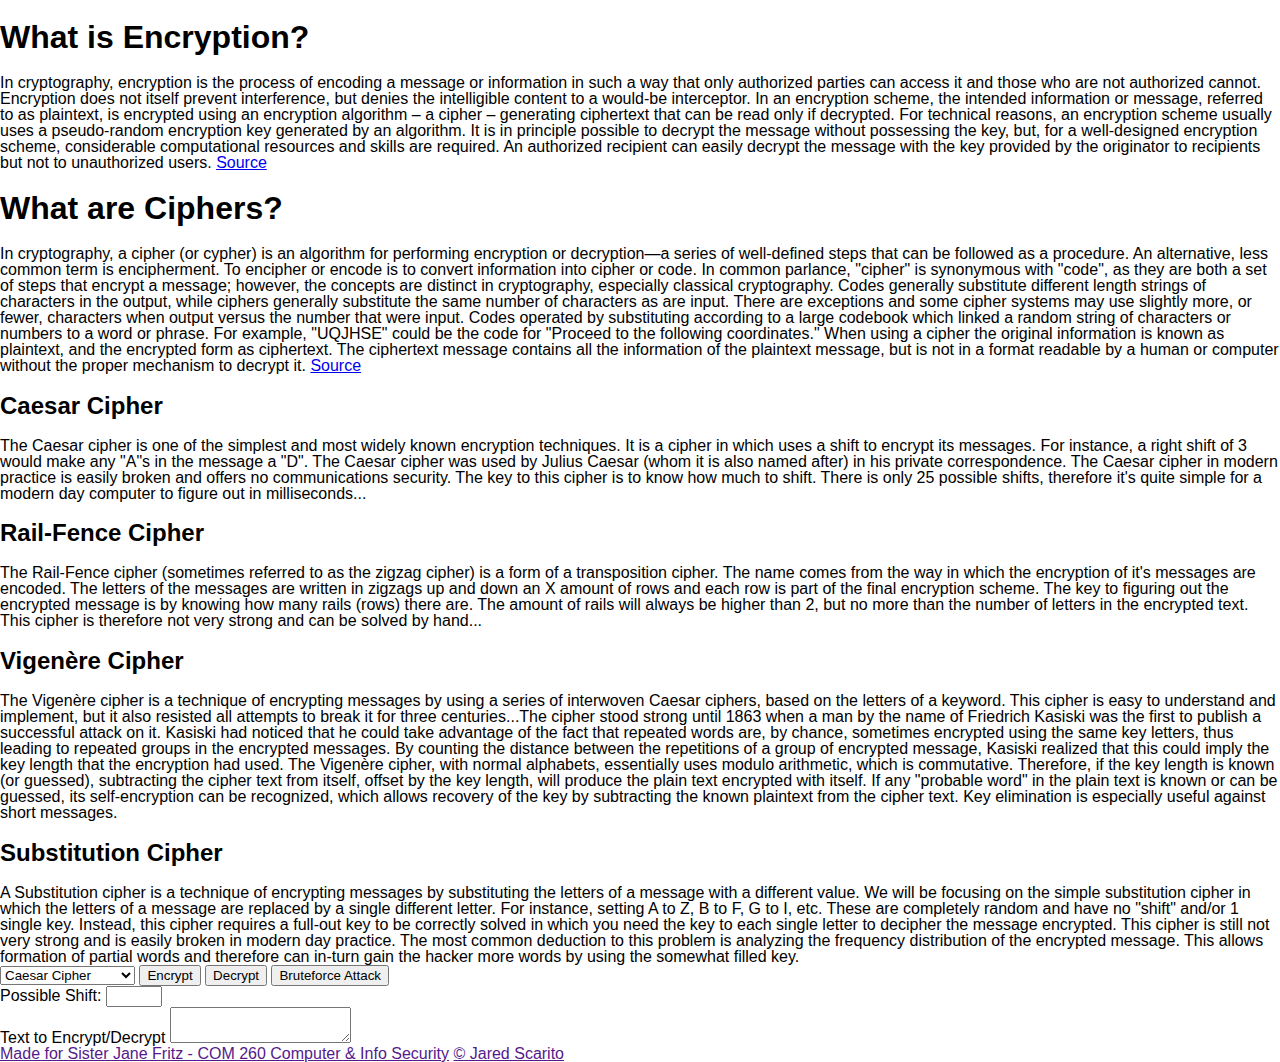
==== index.html @ e001cacf "- decryptCaesar() function done - Started on Vigenere Encrypt function and Decrypt function" ====
<!DOCTYPE html>
<html lang="en">
<head>
    <meta charset="UTF-8">
    <meta name="viewport" content="width=device-width, initial-scale=1.0">
    <title>Simple Cipbers - by Jared Scarito</title>
    <link rel="stylesheet" href="css/webReset.css" type="text/css" />
    <link rel="stylesheet" href="https://use.fontawesome.com/releases/v5.7.2/css/all.css"
          integrity="sha384-fnmOCqbTlWIlj8LyTjo7mOUStjsKC4pOpQbqyi7RrhN7udi9RwhKkMHpvLbHG9Sr" crossorigin="anonymous" />
    <link href="css/style.css" rel="stylesheet" type="text/css" />
</head>
<body onload="load();">
<!-- Summary -->
<div class="summary-block">
    <h1>What is Encryption?</h1>
    <p>In cryptography, encryption is the process of encoding a message or information in such a way that only authorized
        parties can access it and those who are not authorized cannot.
        Encryption does not itself prevent interference, but denies the intelligible content to a would-be interceptor.
        In an encryption scheme, the intended information or message, referred to as plaintext, is encrypted using an
        encryption algorithm – a cipher – generating ciphertext that can be read only if decrypted. For technical reasons,
        an encryption scheme usually uses a pseudo-random encryption key generated by an algorithm. It is in principle possible
        to decrypt the message without possessing the key, but, for a well-designed encryption scheme, considerable computational
        resources and skills are required. An authorized recipient can easily decrypt the message with the key provided by the
        originator to recipients but not to unauthorized users.
    <a href="https://en.wikipedia.org/wiki/Encryption" class="wiki-ref" target="_blank">Source</a>
    </p>
    <h1>What are Ciphers?</h1>
    <p>In cryptography, a cipher (or cypher) is an algorithm for performing encryption or decryption—a series of well-defined
        steps that can be followed as a procedure. An alternative, less common term is encipherment. To encipher or encode is
        to convert information into cipher or code. In common parlance, "cipher" is synonymous with "code", as they are both a
        set of steps that encrypt a message; however, the concepts are distinct in cryptography, especially classical cryptography.

        Codes generally substitute different length strings of characters in the output, while ciphers generally substitute the
        same number of characters as are input. There are exceptions and some cipher systems may use slightly more, or fewer,
        characters when output versus the number that were input.

        Codes operated by substituting according to a large codebook which linked a random string of characters or numbers
        to a word or phrase. For example, "UQJHSE" could be the code for "Proceed to the following coordinates." When using
        a cipher the original information is known as plaintext, and the encrypted form as ciphertext. The ciphertext message
        contains all the information of the plaintext message, but is not in a format readable by a human or computer without the proper mechanism to decrypt it.
    <a href="https://en.wikipedia.org/wiki/Cipher" class="wiki-ref" target="_blank">Source</a>
    </p>
    <!-- Ciphers included -->
    <div class="ciphers-desc">
        <!-- Caesar Cipher -->
        <div class="cipher-desc">
            <h2 onclick="toggleSummary('#caesar', this.firstElementChild);">Caesar Cipher <i class="fas fa-sort-up"></i></h2>
            <p id="caesar">
                The Caesar cipher is one of the simplest and most widely known encryption techniques. It is a cipher in
                which uses a shift to encrypt its messages. For instance, a right shift of 3 would make any "A"s in the message
                a "D". The Caesar cipher was used by Julius Caesar (whom it is also named after) in his private correspondence.
                The Caesar cipher in modern practice is easily broken and offers no communications security. The key to this
                cipher is to know how much to shift. There is only 25 possible shifts, therefore it's quite simple for a
                modern day computer to figure out in milliseconds...
            </p>
        </div>
        <!-- Rail-Fence Cipher -->
        <div class="cipher-desc">
            <h2 onclick="toggleSummary('#rail-fence', this.firstElementChild);">Rail-Fence Cipher <i class="fas fa-sort-up"></i></h2>
            <p id="rail-fence">
                The Rail-Fence cipher (sometimes referred to as the zigzag cipher) is a form of a transposition cipher. The name
                comes from the way in which the encryption of it's messages are encoded. The letters of the messages are written
                in zigzags up and down an X amount of rows and each row is part of the final encryption scheme. The key to figuring out
                the encrypted message is by knowing how many rails (rows) there are. The amount of rails will always be higher than 2, but
                no more than the number of letters in the encrypted text. This cipher is therefore not very strong and can be solved
                by hand...
            </p>
        </div>
        <!-- Vigenere Cipher -->
        <div class="cipher-desc">
            <h2 onclick="toggleSummary('#vigenere', this.firstElementChild);">Vigenère Cipher <i class="fas fa-sort-up"></i></h2>
            <p id="vigenere">
                The Vigenère cipher is a technique of encrypting messages by using a series of interwoven Caesar ciphers, based
                on the letters of a keyword. This cipher is easy to understand and implement, but it also resisted all attempts
                to break it for three centuries...The cipher stood strong until 1863 when a man by the name of Friedrich Kasiski
                was the first to publish a successful attack on it. Kasiski had noticed that he could take advantage of the fact
                that repeated words are, by chance, sometimes encrypted using the same key letters, thus leading to repeated
                groups in the encrypted messages. By counting the distance between the repetitions of a group of encrypted message,
                Kasiski realized that this could imply the key length that the encryption had used. The Vigenère cipher, with normal alphabets,
                essentially uses modulo arithmetic, which is commutative. Therefore, if the key length is known (or guessed), subtracting the
                cipher text from itself, offset by the key length, will produce the plain text encrypted with itself. If any "probable word"
                in the plain text is known or can be guessed, its self-encryption can be recognized, which allows recovery of the key
                by subtracting the known plaintext from the cipher text. Key elimination is especially useful against short messages.
            </p>
        </div>
        <!-- Substitution Cipher -->
        <div class="cipher-desc">
            <h2 onclick="toggleSummary('#substitution', this.firstElementChild);">Substitution Cipher <i class="fas fa-sort-up"></i></h2>
            <p id="substitution">
                A Substitution cipher is a technique of encrypting messages by substituting the letters of a message with a different value.
                We will be focusing on the simple substitution cipher in which the letters of a message are replaced by a single different letter.
                For instance, setting A to Z, B to F, G to I, etc. These are completely random and have no "shift" and/or 1 single key. Instead,
                this cipher requires a full-out key to be correctly solved in which you need the key to each single letter to decipher
                the message encrypted. This cipher is still not very strong and is easily broken in modern day practice. The most
                common deduction to this problem is analyzing the frequency distribution of the encrypted message. This allows formation
                of partial words and therefore can in-turn gain the hacker more words by using the somewhat filled key.
            </p>
        </div>
    </div>
</div>
<!-- Encryption/Decryption -->
<div class="block">
    <div class="settings">
        <select id="select-cipher" onchange="load();">
            <option>Caesar Cipher</option>
            <option>Rail-Fence Cipher</option>
            <option>Vigenère Cipher</option>
            <option>Substitution Cipher</option>
        </select>
        <button id="encrypt-btn" onclick="encryptCaesar();">Encrypt</button>
        <button id="decrypt-btn" onclick="decryptCaesar();">Decrypt</button>
        <button class="button-lg" id="brute-btn" onclick="bruteForce();">Bruteforce Attack</button>
        <!-- Caesar Key -->
        <div class="input-block" id="caesar-key">
            <span>Possible Shift:</span>
            <input type="number" id="num-shifts" min="0" max="26" />
        </div>
        <!-- Rail-fence Key -->
        <div class="input-block" id="rail-key">
            <span>Number of rails:</span>
            <input type="number" id="num-rails" />
        </div>
        <!-- Vigenère Key -->
        <!-- https://www.geeksforgeeks.org/vigenere-cipher/ -->
        <div class="input-block" id="vigenere-key">
            <span>Keyword:</span>
            <input type="text" id="keyword" />
        </div>
        <!-- Substitution Key -->
        <div class="input-block" id="substitution-key">
            <span>Key:</span>
            <input type="text" id="key" placeholder="ABCDEFGHIJKLMNOPQRSTUVWXYZ" />
        </div>
        <!-- End Keys -->
        <div class="input-block">
            <span>Text to Encrypt/Decrypt</span>
            <textarea id="text-input"></textarea>
        </div>
    </div>
</div>
<!-- All Solutions -->
<div class="block"></div>
<!-- Probable Solutions -->
<div class="block"></div>
<!-- Most Probable Solutions -->
<div class="block"></div>
<!-- Footer -->
<footer>
    <span><a href="" target="_blank">Made for Sister Jane Fritz - COM 260 Computer & Info Security</a></span>
    <span class="right"><a href="" target="_blank">&copy; Jared Scarito</a></span>
</footer>
<script src="https://ajax.googleapis.com/ajax/libs/jquery/3.3.1/jquery.min.js"></script>
<script src="scripts/script.js"></script>
</body>
</html>
---- css/webReset.css ----
/* http://meyerweb.com/eric/tools/css/reset/
   v2.0 | 20110126
   License: none (public domain)
*/

html, body, div, span, applet, object, iframe,
p, blockquote, pre,
a, abbr, acronym, address, big, cite, code,
del, dfn, em, img, ins, kbd, q, s, samp,
small, strike, strong, sub, sup, tt, var,
b, u, i, center,
dl, dt, dd, ol, ul, li,
fieldset, form, label, legend,
caption,
article, aside, canvas, details, embed,
figure, figcaption, footer, header,
menu, nav, output, ruby, section, summary,
time, mark, audio, video {
    margin: 0;
    padding: 0;
    border: 0;
    font-size: 100%;
    font: inherit;
    vertical-align: baseline;
}
/* HTML5 display-role reset for older browsers */
article, aside, details, figcaption, figure,
footer, header, menu, nav, section {
    display: block;
}
body {
    line-height: 1;
    font-family: 'Roboto', sans-serif;
}
ol, ul {
    list-style: none;
}
blockquote, q {
    quotes: none;
}
blockquote:before, blockquote:after,
q:before, q:after {
    content: '';
    content: none;
}
---- css/style.css ----
/* For mobile devices: */
/* ------------------- */
/* */
body {}
div.summary-block {}
div.summary-block h1 {}
div.summary-block p {}
div.summary-block p a {}
div.ciphers-desc {}
div.cipher-desc {}
div.cipher-desc h2 {}
div.cipher-desc p {}
div.block {}
div.settings {}
div.settings select {}
div.settings button {}
div.settings button.button-lg {}
div.input-block {}
div.input-block span {}
div.input-block input {}
div.input-block textarea {}
@media only screen and (min-width: 667px) {
    /* For iPhone 6+++ landscape mode: */
}
@media only screen and (min-width: 768px) {
    /* For tablets: */
}
@media only screen and (min-width: 1024px) {
    /* iPad Pros:  */
}
@media only screen and (min-width: 1366px) {
    /* Desktop screens and iPad pro sideways: */
}
@media only screen and (min-width: 1500px) {
    /* Desktop screens 1500px - 1740px : */
}
@media only screen and (min-width: 1740px) {
    /* Desktop screens: */
}
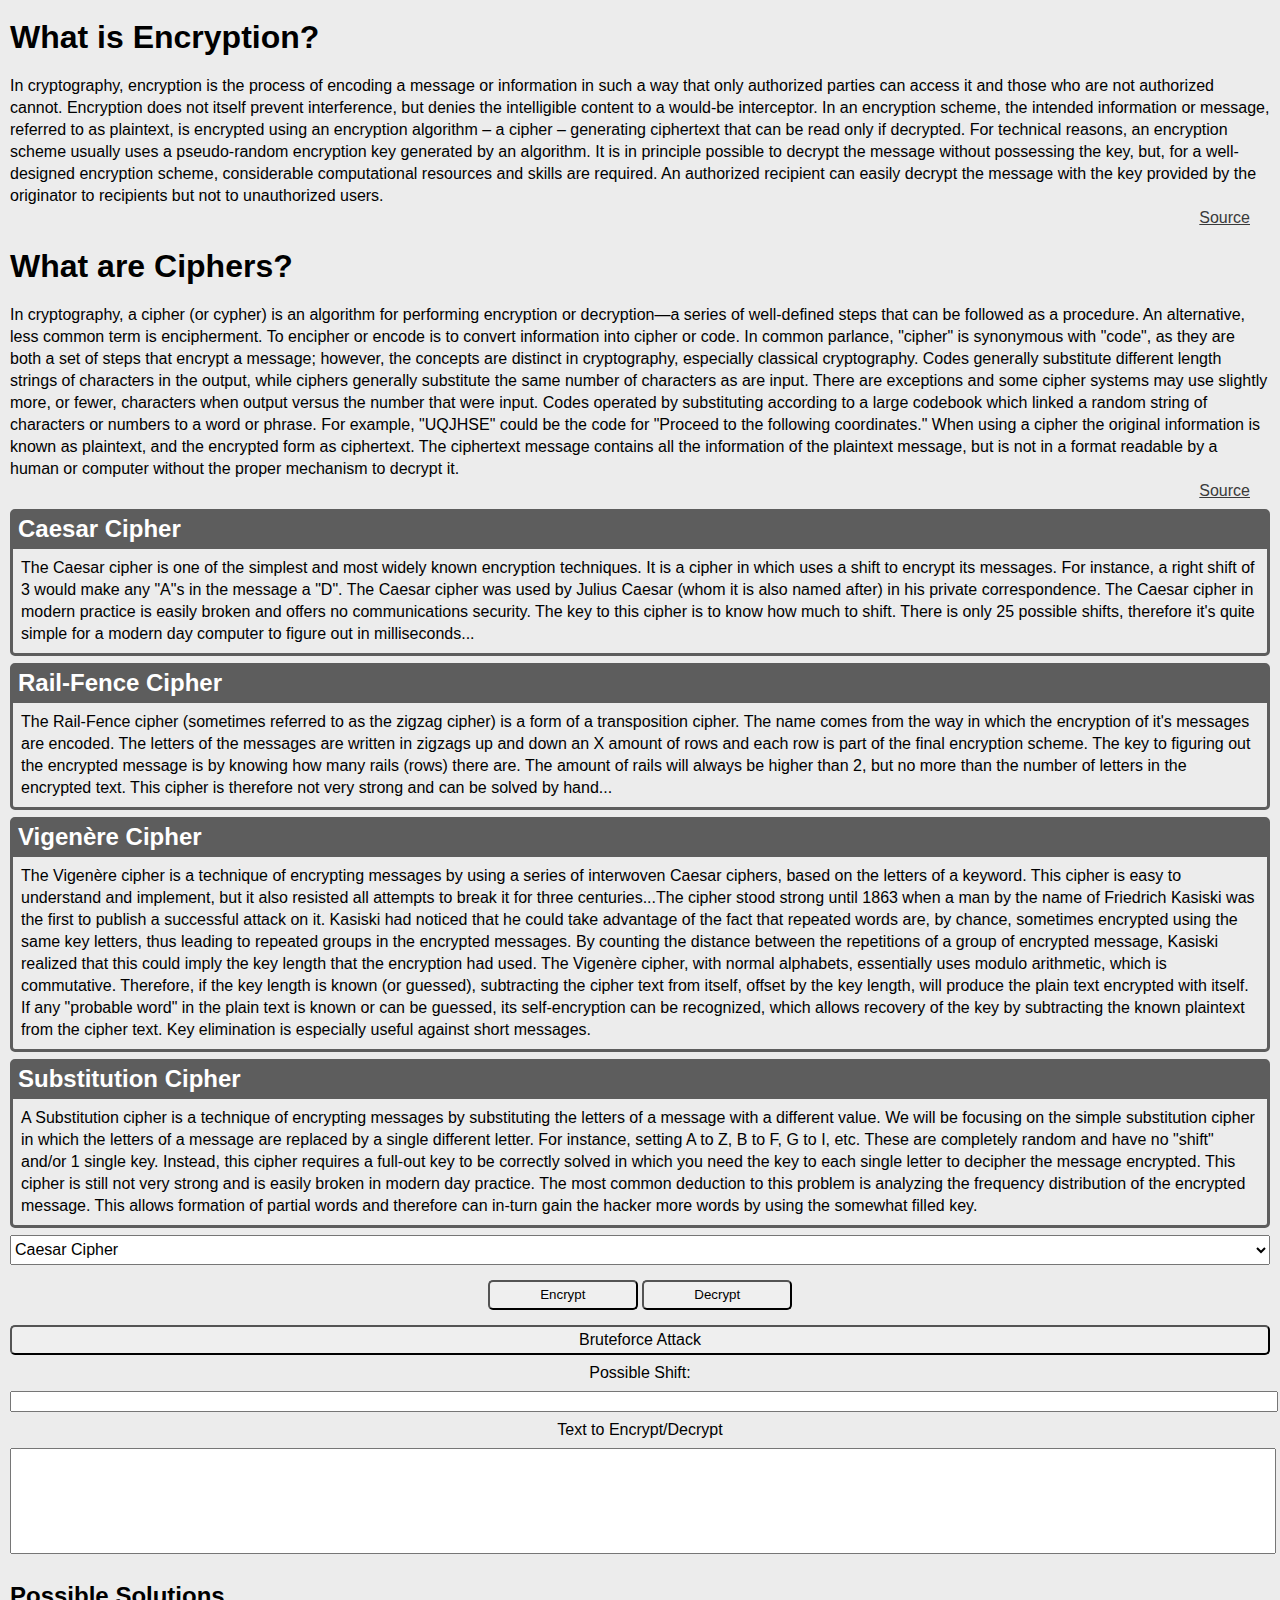
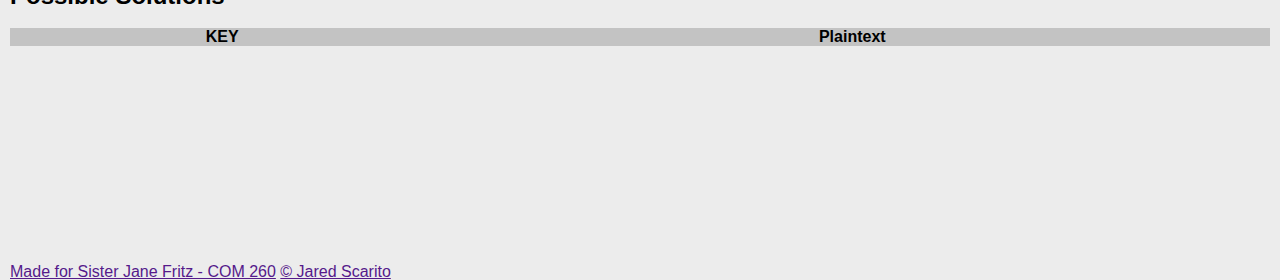
==== commit 92d9fdbe: "- New table in which solutions will be appended to during bruteforce and posted to during decryption" ====
--- a/index.html
+++ b/index.html
@@ -139,14 +139,22 @@
     </div>
 </div>
 <!-- All Solutions -->
-<div class="block"></div>
-<!-- Probable Solutions -->
-<div class="block"></div>
-<!-- Most Probable Solutions -->
-<div class="block"></div>
+<div class="block">
+    <div class="solution-box">
+        <h2>Possible Solutions</h2>
+        <table id="solutions">
+            <thead>
+                <tr>
+                    <th>KEY</th>
+                    <th>Plaintext</th>
+                </tr>
+            </thead>
+        </table>
+    </div>
+</div>
 <!-- Footer -->
 <footer>
-    <span><a href="" target="_blank">Made for Sister Jane Fritz - COM 260 Computer & Info Security</a></span>
+    <span><a href="" target="_blank">Made for Sister Jane Fritz - COM 260</a></span>
     <span class="right"><a href="" target="_blank">&copy; Jared Scarito</a></span>
 </footer>
 <script src="https://ajax.googleapis.com/ajax/libs/jquery/3.3.1/jquery.min.js"></script>
--- a/css/style.css
+++ b/css/style.css
@@ -1,39 +1,307 @@
 /* For mobile devices: */
 /* ------------------- */
 /* */
-body {}
+body {
+    background-color: #ECECEC;
+    margin-left: 10px;
+    margin-right: 10px;
+}
+/** /
+SUMMARY BLOCK
+/**/
 div.summary-block {}
 div.summary-block h1 {}
-div.summary-block p {}
-div.summary-block p a {}
+div.summary-block p {
+    line-height: 22px;
+}
+div.summary-block p a {
+    text-decoration: underline;
+    color: #3a3a3a;
+    display: block;
+    text-align: right;
+    margin-right: 20px;
+}
+div.summary-block h2 i {
+    float: right;
+}
 div.ciphers-desc {}
-div.cipher-desc {}
-div.cipher-desc h2 {}
-div.cipher-desc p {}
+div.cipher-desc {
+    margin-top: 7px;
+    margin-bottom: 7px;
+    border: 3px solid #5d5d5d;
+    border-radius: 5px;
+}
+div.cipher-desc h2 {
+    background-color: #5d5d5d;
+    color: white;
+    padding: 5px 5px 8px;
+    margin: 0;
+}
+div.cipher-desc p {
+    padding: 8px;
+    line-height: 22px;
+}
+/** /
+SETTINGS BLOCK
+/**/
 div.block {}
-div.settings {}
-div.settings select {}
-div.settings button {}
-div.settings button.button-lg {}
+div.settings {
+    text-align: center;
+}
+div.settings select {
+    width: 100%;
+    height: 30px;
+    font-size: 16px;
+}
+div.settings button {
+    margin-top: 15px;
+    margin-left: auto;
+    margin-right: auto;
+    height: 30px;
+    width: 150px;
+    border-radius: 5px;
+}
+div.settings button.button-lg {
+    width: 100%;
+    height: 30px;
+    font-size: 16px;
+    margin-bottom: 10px;
+}
 div.input-block {}
 div.input-block span {}
-div.input-block input {}
-div.input-block textarea {}
+div.input-block input {
+    width: 100%;
+}
+div.input-block textarea {
+    resize: none;
+    width: 100%;
+    height: 100px;
+}
+div.input-block input, div.input-block textarea {
+    display: block;
+    margin: 10px auto;
+    text-align: center;
+}
+/** /
+SOLUTIONS BLOCK
+/**/
+div.solution-box {
+    height: 300px;
+    overflow-y: scroll;
+}
+div.solution-box h2 {}
+div.solution-box table {
+    background-color: white;
+    border-collapse: collapse;
+    width: 100%;
+}
+div.solution-box table tr th {
+    background-color: #c3c3c3;
+    text-align: center;
+}
+div.solution-box table tr {}
+div.solution-box table tr.alt {
+    background-color: #e3e3e3;
+}
+div.solution-box table tr td {
+    padding: 8px;
+    text-align: center;
+}
 @media only screen and (min-width: 667px) {
     /* For iPhone 6+++ landscape mode: */
+    /** /
+    SUMMARY BLOCK
+    /**/
+    div.summary-block {}
+    div.summary-block h1 {}
+    div.summary-block p {}
+    div.summary-block p a {}
+    div.summary-block h2 i {}
+    div.ciphers-desc {}
+    div.cipher-desc {}
+    div.cipher-desc h2 {}
+    div.cipher-desc p {}
+    div.block {}
+    div.settings {}
+    div.settings select {}
+    div.settings button {}
+    div.settings button.button-lg {}
+    div.input-block {}
+    div.input-block span {}
+    div.input-block input {}
+    div.input-block textarea {}
+    /** /
+    SOLUTIONS BLOCK
+    /**/
+    div.solution-box {}
+    div.solution-box h2 {}
+    div.solution-box table {}
+    div.solution-box table tr {}
+    div.solution-box table tr.alt {}
+    div.solution-box table tr td {}
 }
 @media only screen and (min-width: 768px) {
     /* For tablets: */
+    /** /
+    SUMMARY BLOCK
+    /**/
+    div.summary-block {}
+    div.summary-block h1 {}
+    div.summary-block p {}
+    div.summary-block p a {}
+    div.summary-block h2 i {}
+    div.ciphers-desc {}
+    div.cipher-desc {}
+    div.cipher-desc h2 {}
+    div.cipher-desc p {}
+    div.block {}
+    div.settings {}
+    div.settings select {}
+    div.settings button {}
+    div.settings button.button-lg {}
+    div.input-block {}
+    div.input-block span {}
+    div.input-block input {}
+    div.input-block textarea {}
+    /** /
+    SOLUTIONS BLOCK
+    /**/
+    div.solution-box {}
+    div.solution-box h2 {}
+    div.solution-box table {}
+    div.solution-box table tr {}
+    div.solution-box table tr.alt {}
+    div.solution-box table tr td {}
 }
 @media only screen and (min-width: 1024px) {
     /* iPad Pros:  */
+    /** /
+    SUMMARY BLOCK
+    /**/
+    div.summary-block {}
+    div.summary-block h1 {}
+    div.summary-block p {}
+    div.summary-block p a {}
+    div.summary-block h2 i {}
+    div.ciphers-desc {}
+    div.cipher-desc {}
+    div.cipher-desc h2 {}
+    div.cipher-desc p {}
+    div.block {}
+    div.settings {}
+    div.settings select {}
+    div.settings button {}
+    div.settings button.button-lg {}
+    div.input-block {}
+    div.input-block span {}
+    div.input-block input {}
+    div.input-block textarea {}
+    /** /
+    SOLUTIONS BLOCK
+    /**/
+    div.solution-box {}
+    div.solution-box h2 {}
+    div.solution-box table {}
+    div.solution-box table tr {}
+    div.solution-box table tr.alt {}
+    div.solution-box table tr td {}
 }
 @media only screen and (min-width: 1366px) {
     /* Desktop screens and iPad pro sideways: */
+    /** /
+    SUMMARY BLOCK
+    /**/
+    div.summary-block {}
+    div.summary-block h1 {}
+    div.summary-block p {}
+    div.summary-block p a {}
+    div.summary-block h2 i {}
+    div.ciphers-desc {}
+    div.cipher-desc {}
+    div.cipher-desc h2 {}
+    div.cipher-desc p {}
+    div.block {}
+    div.settings {}
+    div.settings select {}
+    div.settings button {}
+    div.settings button.button-lg {}
+    div.input-block {}
+    div.input-block span {}
+    div.input-block input {}
+    div.input-block textarea {}
+    /** /
+    SOLUTIONS BLOCK
+    /**/
+    div.solution-box {}
+    div.solution-box h2 {}
+    div.solution-box table {}
+    div.solution-box table tr {}
+    div.solution-box table tr.alt {}
+    div.solution-box table tr td {}
 }
 @media only screen and (min-width: 1500px) {
     /* Desktop screens 1500px - 1740px : */
+    /** /
+    SUMMARY BLOCK
+    /**/
+    div.summary-block {}
+    div.summary-block h1 {}
+    div.summary-block p {}
+    div.summary-block p a {}
+    div.summary-block h2 i {}
+    div.ciphers-desc {}
+    div.cipher-desc {}
+    div.cipher-desc h2 {}
+    div.cipher-desc p {}
+    div.block {}
+    div.settings {}
+    div.settings select {}
+    div.settings button {}
+    div.settings button.button-lg {}
+    div.input-block {}
+    div.input-block span {}
+    div.input-block input {}
+    div.input-block textarea {}
+    /** /
+    SOLUTIONS BLOCK
+    /**/
+    div.solution-box {}
+    div.solution-box h2 {}
+    div.solution-box table {}
+    div.solution-box table tr {}
+    div.solution-box table tr.alt {}
+    div.solution-box table tr td {}
 }
 @media only screen and (min-width: 1740px) {
     /* Desktop screens: */
+    /** /
+    SUMMARY BLOCK
+    /**/
+    div.summary-block {}
+    div.summary-block h1 {}
+    div.summary-block p {}
+    div.summary-block p a {}
+    div.summary-block h2 i {}
+    div.ciphers-desc {}
+    div.cipher-desc {}
+    div.cipher-desc h2 {}
+    div.cipher-desc p {}
+    div.block {}
+    div.settings {}
+    div.settings select {}
+    div.settings button {}
+    div.settings button.button-lg {}
+    div.input-block {}
+    div.input-block span {}
+    div.input-block input {}
+    div.input-block textarea {}
+    /** /
+    SOLUTIONS BLOCK
+    /**/
+    div.solution-box {}
+    div.solution-box h2 {}
+    div.solution-box table {}
+    div.solution-box table tr {}
+    div.solution-box table tr.alt {}
+    div.solution-box table tr td {}
 }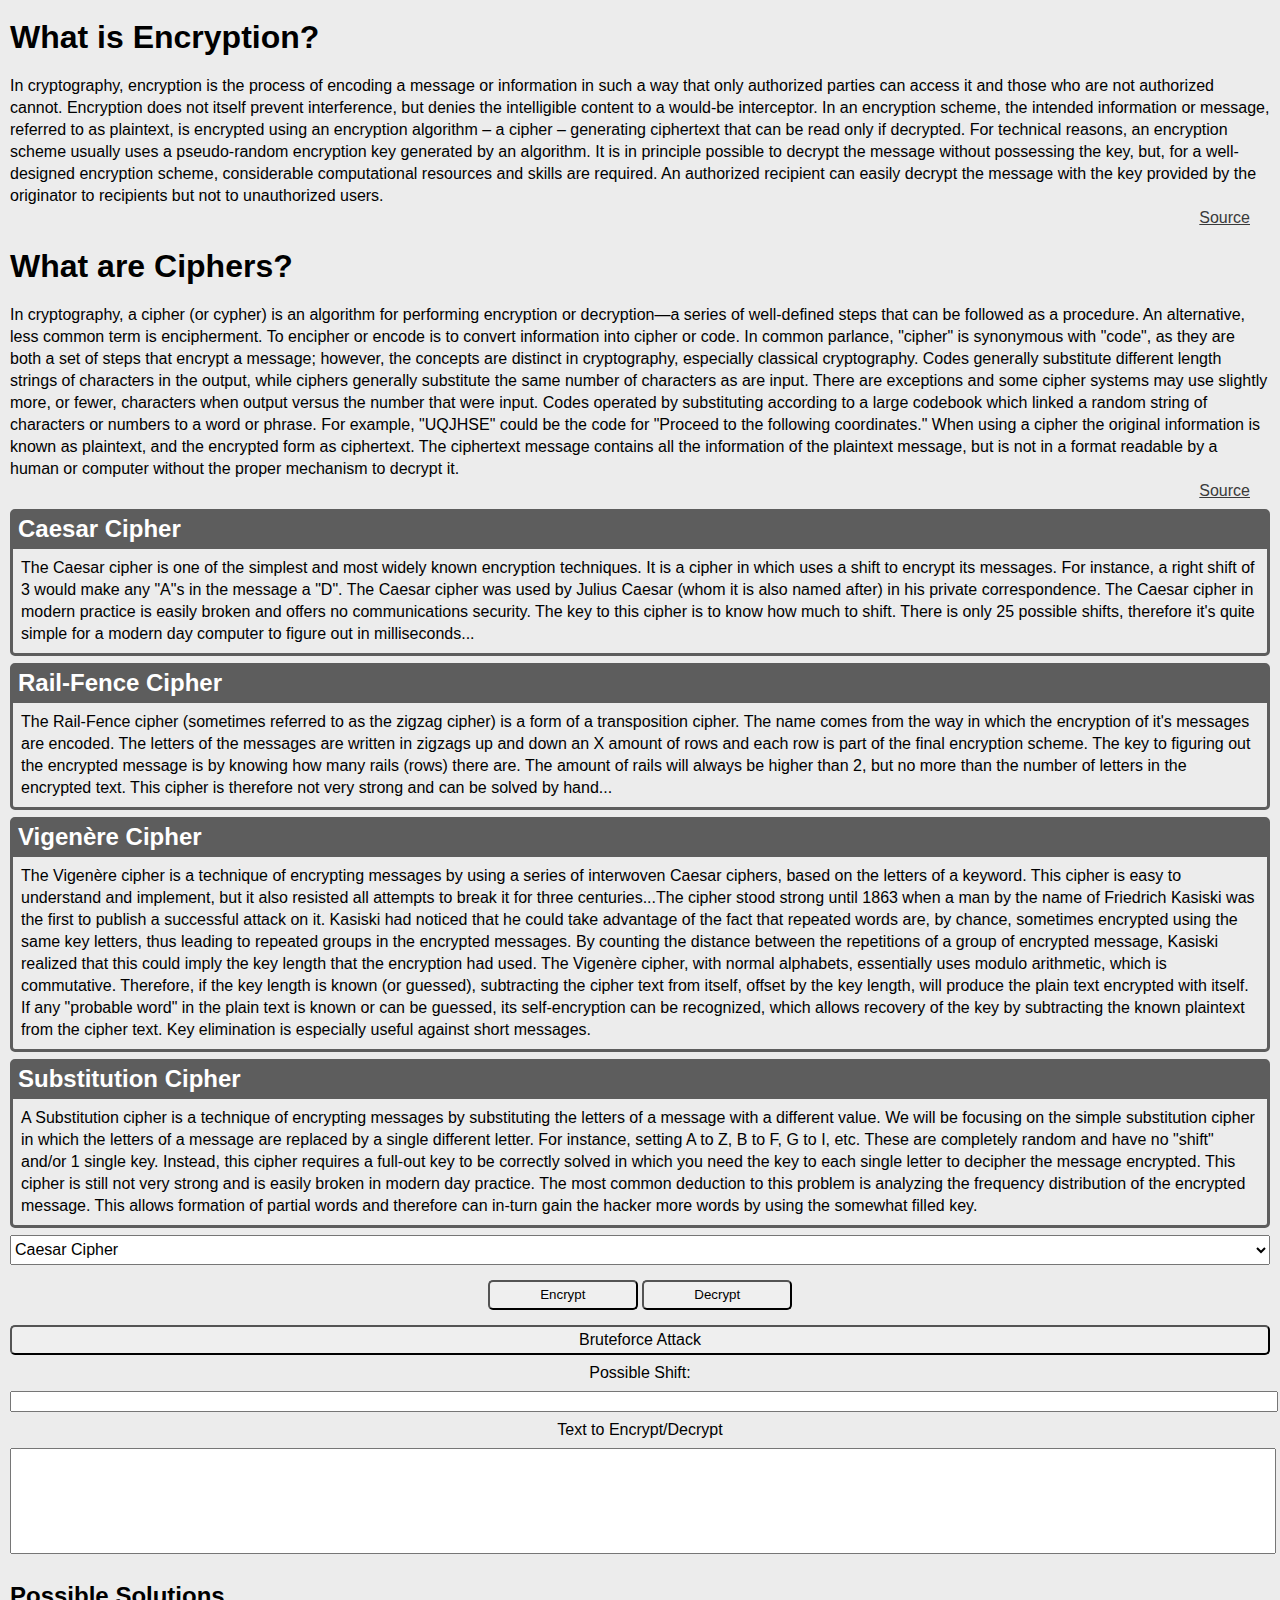
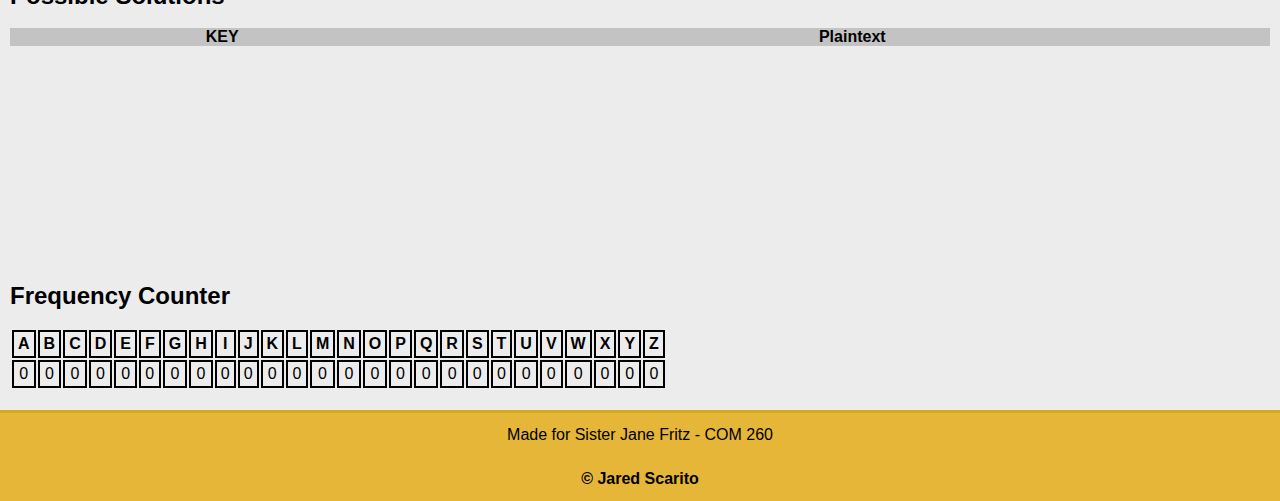
==== commit af3ea984: "- Frequency Counter added [Still needs implementation] [TODO LIST] * bruteforce() function needs to " ====
--- a/index.html
+++ b/index.html
@@ -10,152 +10,222 @@
     <link href="css/style.css" rel="stylesheet" type="text/css" />
 </head>
 <body onload="load();">
-<!-- Summary -->
-<div class="summary-block">
-    <h1>What is Encryption?</h1>
-    <p>In cryptography, encryption is the process of encoding a message or information in such a way that only authorized
-        parties can access it and those who are not authorized cannot.
-        Encryption does not itself prevent interference, but denies the intelligible content to a would-be interceptor.
-        In an encryption scheme, the intended information or message, referred to as plaintext, is encrypted using an
-        encryption algorithm – a cipher – generating ciphertext that can be read only if decrypted. For technical reasons,
-        an encryption scheme usually uses a pseudo-random encryption key generated by an algorithm. It is in principle possible
-        to decrypt the message without possessing the key, but, for a well-designed encryption scheme, considerable computational
-        resources and skills are required. An authorized recipient can easily decrypt the message with the key provided by the
-        originator to recipients but not to unauthorized users.
-    <a href="https://en.wikipedia.org/wiki/Encryption" class="wiki-ref" target="_blank">Source</a>
-    </p>
-    <h1>What are Ciphers?</h1>
-    <p>In cryptography, a cipher (or cypher) is an algorithm for performing encryption or decryption—a series of well-defined
-        steps that can be followed as a procedure. An alternative, less common term is encipherment. To encipher or encode is
-        to convert information into cipher or code. In common parlance, "cipher" is synonymous with "code", as they are both a
-        set of steps that encrypt a message; however, the concepts are distinct in cryptography, especially classical cryptography.
+<div class="container">
+    <!-- Summary -->
+    <div class="summary-block">
+        <h1>What is Encryption?</h1>
+        <p>In cryptography, encryption is the process of encoding a message or information in such a way that only authorized
+            parties can access it and those who are not authorized cannot.
+            Encryption does not itself prevent interference, but denies the intelligible content to a would-be interceptor.
+            In an encryption scheme, the intended information or message, referred to as plaintext, is encrypted using an
+            encryption algorithm – a cipher – generating ciphertext that can be read only if decrypted. For technical reasons,
+            an encryption scheme usually uses a pseudo-random encryption key generated by an algorithm. It is in principle possible
+            to decrypt the message without possessing the key, but, for a well-designed encryption scheme, considerable computational
+            resources and skills are required. An authorized recipient can easily decrypt the message with the key provided by the
+            originator to recipients but not to unauthorized users.
+        <a href="https://en.wikipedia.org/wiki/Encryption" class="wiki-ref" target="_blank">Source</a>
+        </p>
+        <h1>What are Ciphers?</h1>
+        <p>In cryptography, a cipher (or cypher) is an algorithm for performing encryption or decryption—a series of well-defined
+            steps that can be followed as a procedure. An alternative, less common term is encipherment. To encipher or encode is
+            to convert information into cipher or code. In common parlance, "cipher" is synonymous with "code", as they are both a
+            set of steps that encrypt a message; however, the concepts are distinct in cryptography, especially classical cryptography.
 
-        Codes generally substitute different length strings of characters in the output, while ciphers generally substitute the
-        same number of characters as are input. There are exceptions and some cipher systems may use slightly more, or fewer,
-        characters when output versus the number that were input.
+            Codes generally substitute different length strings of characters in the output, while ciphers generally substitute the
+            same number of characters as are input. There are exceptions and some cipher systems may use slightly more, or fewer,
+            characters when output versus the number that were input.
 
-        Codes operated by substituting according to a large codebook which linked a random string of characters or numbers
-        to a word or phrase. For example, "UQJHSE" could be the code for "Proceed to the following coordinates." When using
-        a cipher the original information is known as plaintext, and the encrypted form as ciphertext. The ciphertext message
-        contains all the information of the plaintext message, but is not in a format readable by a human or computer without the proper mechanism to decrypt it.
-    <a href="https://en.wikipedia.org/wiki/Cipher" class="wiki-ref" target="_blank">Source</a>
-    </p>
-    <!-- Ciphers included -->
-    <div class="ciphers-desc">
-        <!-- Caesar Cipher -->
-        <div class="cipher-desc">
-            <h2 onclick="toggleSummary('#caesar', this.firstElementChild);">Caesar Cipher <i class="fas fa-sort-up"></i></h2>
-            <p id="caesar">
-                The Caesar cipher is one of the simplest and most widely known encryption techniques. It is a cipher in
-                which uses a shift to encrypt its messages. For instance, a right shift of 3 would make any "A"s in the message
-                a "D". The Caesar cipher was used by Julius Caesar (whom it is also named after) in his private correspondence.
-                The Caesar cipher in modern practice is easily broken and offers no communications security. The key to this
-                cipher is to know how much to shift. There is only 25 possible shifts, therefore it's quite simple for a
-                modern day computer to figure out in milliseconds...
-            </p>
-        </div>
-        <!-- Rail-Fence Cipher -->
-        <div class="cipher-desc">
-            <h2 onclick="toggleSummary('#rail-fence', this.firstElementChild);">Rail-Fence Cipher <i class="fas fa-sort-up"></i></h2>
-            <p id="rail-fence">
-                The Rail-Fence cipher (sometimes referred to as the zigzag cipher) is a form of a transposition cipher. The name
-                comes from the way in which the encryption of it's messages are encoded. The letters of the messages are written
-                in zigzags up and down an X amount of rows and each row is part of the final encryption scheme. The key to figuring out
-                the encrypted message is by knowing how many rails (rows) there are. The amount of rails will always be higher than 2, but
-                no more than the number of letters in the encrypted text. This cipher is therefore not very strong and can be solved
-                by hand...
-            </p>
-        </div>
-        <!-- Vigenere Cipher -->
-        <div class="cipher-desc">
-            <h2 onclick="toggleSummary('#vigenere', this.firstElementChild);">Vigenère Cipher <i class="fas fa-sort-up"></i></h2>
-            <p id="vigenere">
-                The Vigenère cipher is a technique of encrypting messages by using a series of interwoven Caesar ciphers, based
-                on the letters of a keyword. This cipher is easy to understand and implement, but it also resisted all attempts
-                to break it for three centuries...The cipher stood strong until 1863 when a man by the name of Friedrich Kasiski
-                was the first to publish a successful attack on it. Kasiski had noticed that he could take advantage of the fact
-                that repeated words are, by chance, sometimes encrypted using the same key letters, thus leading to repeated
-                groups in the encrypted messages. By counting the distance between the repetitions of a group of encrypted message,
-                Kasiski realized that this could imply the key length that the encryption had used. The Vigenère cipher, with normal alphabets,
-                essentially uses modulo arithmetic, which is commutative. Therefore, if the key length is known (or guessed), subtracting the
-                cipher text from itself, offset by the key length, will produce the plain text encrypted with itself. If any "probable word"
-                in the plain text is known or can be guessed, its self-encryption can be recognized, which allows recovery of the key
-                by subtracting the known plaintext from the cipher text. Key elimination is especially useful against short messages.
-            </p>
-        </div>
-        <!-- Substitution Cipher -->
-        <div class="cipher-desc">
-            <h2 onclick="toggleSummary('#substitution', this.firstElementChild);">Substitution Cipher <i class="fas fa-sort-up"></i></h2>
-            <p id="substitution">
-                A Substitution cipher is a technique of encrypting messages by substituting the letters of a message with a different value.
-                We will be focusing on the simple substitution cipher in which the letters of a message are replaced by a single different letter.
-                For instance, setting A to Z, B to F, G to I, etc. These are completely random and have no "shift" and/or 1 single key. Instead,
-                this cipher requires a full-out key to be correctly solved in which you need the key to each single letter to decipher
-                the message encrypted. This cipher is still not very strong and is easily broken in modern day practice. The most
-                common deduction to this problem is analyzing the frequency distribution of the encrypted message. This allows formation
-                of partial words and therefore can in-turn gain the hacker more words by using the somewhat filled key.
-            </p>
-        </div>
-    </div>
-</div>
-<!-- Encryption/Decryption -->
-<div class="block">
-    <div class="settings">
-        <select id="select-cipher" onchange="load();">
-            <option>Caesar Cipher</option>
-            <option>Rail-Fence Cipher</option>
-            <option>Vigenère Cipher</option>
-            <option>Substitution Cipher</option>
-        </select>
-        <button id="encrypt-btn" onclick="encryptCaesar();">Encrypt</button>
-        <button id="decrypt-btn" onclick="decryptCaesar();">Decrypt</button>
-        <button class="button-lg" id="brute-btn" onclick="bruteForce();">Bruteforce Attack</button>
-        <!-- Caesar Key -->
-        <div class="input-block" id="caesar-key">
-            <span>Possible Shift:</span>
-            <input type="number" id="num-shifts" min="0" max="26" />
-        </div>
-        <!-- Rail-fence Key -->
-        <div class="input-block" id="rail-key">
-            <span>Number of rails:</span>
-            <input type="number" id="num-rails" />
-        </div>
-        <!-- Vigenère Key -->
-        <!-- https://www.geeksforgeeks.org/vigenere-cipher/ -->
-        <div class="input-block" id="vigenere-key">
-            <span>Keyword:</span>
-            <input type="text" id="keyword" />
-        </div>
-        <!-- Substitution Key -->
-        <div class="input-block" id="substitution-key">
-            <span>Key:</span>
-            <input type="text" id="key" placeholder="ABCDEFGHIJKLMNOPQRSTUVWXYZ" />
-        </div>
-        <!-- End Keys -->
-        <div class="input-block">
-            <span>Text to Encrypt/Decrypt</span>
-            <textarea id="text-input"></textarea>
-        </div>
-    </div>
-</div>
-<!-- All Solutions -->
-<div class="block">
-    <div class="solution-box">
-        <h2>Possible Solutions</h2>
-        <table id="solutions">
-            <thead>
-                <tr>
-                    <th>KEY</th>
-                    <th>Plaintext</th>
-                </tr>
-            </thead>
-        </table>
+            Codes operated by substituting according to a large codebook which linked a random string of characters or numbers
+            to a word or phrase. For example, "UQJHSE" could be the code for "Proceed to the following coordinates." When using
+            a cipher the original information is known as plaintext, and the encrypted form as ciphertext. The ciphertext message
+            contains all the information of the plaintext message, but is not in a format readable by a human or computer without the proper mechanism to decrypt it.
+        <a href="https://en.wikipedia.org/wiki/Cipher" class="wiki-ref" target="_blank">Source</a>
+        </p>
+        <!-- Ciphers included -->
+        <div class="ciphers-desc">
+            <!-- Caesar Cipher -->
+            <div class="cipher-desc">
+                <h2 onclick="toggleSummary('#caesar', this.firstElementChild);">Caesar Cipher <i class="fas fa-sort-up"></i></h2>
+                <p id="caesar">
+                    The Caesar cipher is one of the simplest and most widely known encryption techniques. It is a cipher in
+                    which uses a shift to encrypt its messages. For instance, a right shift of 3 would make any "A"s in the message
+                    a "D". The Caesar cipher was used by Julius Caesar (whom it is also named after) in his private correspondence.
+                    The Caesar cipher in modern practice is easily broken and offers no communications security. The key to this
+                    cipher is to know how much to shift. There is only 25 possible shifts, therefore it's quite simple for a
+                    modern day computer to figure out in milliseconds...
+                </p>
+            </div>
+            <!-- Rail-Fence Cipher -->
+            <div class="cipher-desc">
+                <h2 onclick="toggleSummary('#rail-fence', this.firstElementChild);">Rail-Fence Cipher <i class="fas fa-sort-up"></i></h2>
+                <p id="rail-fence">
+                    The Rail-Fence cipher (sometimes referred to as the zigzag cipher) is a form of a transposition cipher. The name
+                    comes from the way in which the encryption of it's messages are encoded. The letters of the messages are written
+                    in zigzags up and down an X amount of rows and each row is part of the final encryption scheme. The key to figuring out
+                    the encrypted message is by knowing how many rails (rows) there are. The amount of rails will always be higher than 2, but
+                    no more than the number of letters in the encrypted text. This cipher is therefore not very strong and can be solved
+                    by hand...
+                </p>
+            </div>
+            <!-- Vigenere Cipher -->
+            <div class="cipher-desc">
+                <h2 onclick="toggleSummary('#vigenere', this.firstElementChild);">Vigenère Cipher <i class="fas fa-sort-up"></i></h2>
+                <p id="vigenere">
+                    The Vigenère cipher is a technique of encrypting messages by using a series of interwoven Caesar ciphers, based
+                    on the letters of a keyword. This cipher is easy to understand and implement, but it also resisted all attempts
+                    to break it for three centuries...The cipher stood strong until 1863 when a man by the name of Friedrich Kasiski
+                    was the first to publish a successful attack on it. Kasiski had noticed that he could take advantage of the fact
+                    that repeated words are, by chance, sometimes encrypted using the same key letters, thus leading to repeated
+                    groups in the encrypted messages. By counting the distance between the repetitions of a group of encrypted message,
+                    Kasiski realized that this could imply the key length that the encryption had used. The Vigenère cipher, with normal alphabets,
+                    essentially uses modulo arithmetic, which is commutative. Therefore, if the key length is known (or guessed), subtracting the
+                    cipher text from itself, offset by the key length, will produce the plain text encrypted with itself. If any "probable word"
+                    in the plain text is known or can be guessed, its self-encryption can be recognized, which allows recovery of the key
+                    by subtracting the known plaintext from the cipher text. Key elimination is especially useful against short messages.
+                </p>
+            </div>
+            <!-- Substitution Cipher -->
+            <div class="cipher-desc">
+                <h2 onclick="toggleSummary('#substitution', this.firstElementChild);">Substitution Cipher <i class="fas fa-sort-up"></i></h2>
+                <p id="substitution">
+                    A Substitution cipher is a technique of encrypting messages by substituting the letters of a message with a different value.
+                    We will be focusing on the simple substitution cipher in which the letters of a message are replaced by a single different letter.
+                    For instance, setting A to Z, B to F, G to I, etc. These are completely random and have no "shift" and/or 1 single key. Instead,
+                    this cipher requires a full-out key to be correctly solved in which you need the key to each single letter to decipher
+                    the message encrypted. This cipher is still not very strong and is easily broken in modern day practice. The most
+                    common deduction to this problem is analyzing the frequency distribution of the encrypted message. This allows formation
+                    of partial words and therefore can in-turn gain the hacker more words by using the somewhat filled key.
+                </p>
+            </div>
+        </div>
+    </div>
+    <!-- Encryption/Decryption -->
+    <div class="block">
+        <div class="settings">
+            <select id="select-cipher" onchange="load();">
+                <option>Caesar Cipher</option>
+                <option>Rail-Fence Cipher</option>
+                <option>Vigenère Cipher</option>
+                <option>Substitution Cipher</option>
+            </select>
+            <button id="encrypt-btn" onclick="encryptCaesar();">Encrypt</button>
+            <button id="decrypt-btn" onclick="decryptCaesar();">Decrypt</button>
+            <button class="button-lg" id="brute-btn" onclick="bruteForce();">Bruteforce Attack</button>
+            <!-- Caesar Key -->
+            <div class="input-block" id="caesar-key">
+                <span>Possible Shift:</span>
+                <input type="number" id="num-shifts" min="0" max="26" />
+            </div>
+            <!-- Rail-fence Key -->
+            <div class="input-block" id="rail-key">
+                <span>Number of rails:</span>
+                <input type="number" id="num-rails" />
+            </div>
+            <!-- Vigenère Key -->
+            <!-- https://www.geeksforgeeks.org/vigenere-cipher/ -->
+            <div class="input-block" id="vigenere-key">
+                <span>Keyword:</span>
+                <input type="text" id="keyword" />
+            </div>
+            <!-- Substitution Key -->
+            <div class="input-block" id="substitution-key">
+                <span>Key:</span>
+                <input type="text" id="key" placeholder="ABCDEFGHIJKLMNOPQRSTUVWXYZ" />
+            </div>
+            <!-- End Keys -->
+            <div class="input-block">
+                <span>Text to Encrypt/Decrypt</span>
+                <textarea id="text-input"></textarea>
+            </div>
+        </div>
+    </div>
+    <!-- All Solutions -->
+    <div class="block">
+        <div class="solution-box">
+            <h2>Possible Solutions</h2>
+            <table id="solutions">
+                <thead>
+                    <tr>
+                        <th>KEY</th>
+                        <th>Plaintext</th>
+                    </tr>
+                </thead>
+            </table>
+        </div>
+    </div>
+    <!-- Frequency Counter -->
+    <div class="block">
+        <div class="freq-box">
+            <h2>Frequency Counter</h2>
+            <table id="freq">
+                <thead>
+                    <tr>
+                        <th>A</th>
+                        <th>B</th>
+                        <th>C</th>
+                        <th>D</th>
+                        <th>E</th>
+                        <th>F</th>
+                        <th>G</th>
+                        <th>H</th>
+                        <th>I</th>
+                        <th>J</th>
+                        <th>K</th>
+                        <th>L</th>
+                        <th>M</th>
+                        <th>N</th>
+                        <th>O</th>
+                        <th>P</th>
+                        <th>Q</th>
+                        <th>R</th>
+                        <th>S</th>
+                        <th>T</th>
+                        <th>U</th>
+                        <th>V</th>
+                        <th>W</th>
+                        <th>X</th>
+                        <th>Y</th>
+                        <th>Z</th>
+                    </tr>
+                </thead>
+                <tbody>
+                    <tr>
+                        <td>0</td>
+                        <td>0</td>
+                        <td>0</td>
+                        <td>0</td>
+                        <td>0</td>
+                        <td>0</td>
+                        <td>0</td>
+                        <td>0</td>
+                        <td>0</td>
+                        <td>0</td>
+                        <td>0</td>
+                        <td>0</td>
+                        <td>0</td>
+                        <td>0</td>
+                        <td>0</td>
+                        <td>0</td>
+                        <td>0</td>
+                        <td>0</td>
+                        <td>0</td>
+                        <td>0</td>
+                        <td>0</td>
+                        <td>0</td>
+                        <td>0</td>
+                        <td>0</td>
+                        <td>0</td>
+                        <td>0</td>
+                    </tr>
+                </tbody>
+            </table>
+        </div>
     </div>
 </div>
 <!-- Footer -->
 <footer>
-    <span><a href="" target="_blank">Made for Sister Jane Fritz - COM 260</a></span>
-    <span class="right"><a href="" target="_blank">&copy; Jared Scarito</a></span>
+    <span><a href="https://www.sjcny.edu/directory/faculty/s-jane-fritz" target="_blank">Made for Sister Jane Fritz - COM 260</a></span>
+    <span class="right"><a href="https://jaredscarito.com" target="_blank">&copy; Jared Scarito</a></span>
 </footer>
 <script src="https://ajax.googleapis.com/ajax/libs/jquery/3.3.1/jquery.min.js"></script>
 <script src="scripts/script.js"></script>
--- a/css/style.css
+++ b/css/style.css
@@ -3,6 +3,8 @@
 /* */
 body {
     background-color: #ECECEC;
+}
+div.container {
     margin-left: 10px;
     margin-right: 10px;
 }
@@ -107,6 +109,49 @@
     padding: 8px;
     text-align: center;
 }
+/** /
+FREQUENCY COUNTER
+/**/
+div.freq-box {
+    overflow-x: scroll;
+}
+div.freq-box h2 {}
+div.freq-box table {
+    text-align: center;
+}
+div.freq-box table tr th {
+    padding: 4px;
+    border: 2px solid black;
+}
+div.freq-box table tr {}
+div.freq-box table tr td {
+    padding: 4px;
+    border: 2px solid black;
+}
+/** /
+FOOTER
+/**/
+footer {
+    background-color: #E5B637;
+    border-top: 3px solid #D5AA20;
+    margin-top: 20px;
+}
+footer span {
+    display: block;
+    text-align: center;
+    padding-top: 14px;
+    padding-bottom: 14px;
+}
+footer span.right {
+    font-weight: bold;
+}
+footer span a {
+    color: black;
+    text-decoration: none;
+}
+footer span a:hover {
+    opacity: .6;
+}
 @media only screen and (min-width: 667px) {
     /* For iPhone 6+++ landscape mode: */
     /** /
@@ -139,6 +184,23 @@
     div.solution-box table tr {}
     div.solution-box table tr.alt {}
     div.solution-box table tr td {}
+    /** /
+    FREQUENCY COUNTER
+    /**/
+    div.freq-box {}
+    div.freq-box h2 {}
+    div.freq-box table {}
+    div.freq-box table tr th {}
+    div.freq-box table tr {}
+    div.freq-box table tr td {}
+    /** /
+    FOOTER
+    /**/
+    footer {}
+    footer span {}
+    footer span.right {}
+    footer span a {}
+    footer span a:hover {}
 }
 @media only screen and (min-width: 768px) {
     /* For tablets: */
@@ -172,6 +234,23 @@
     div.solution-box table tr {}
     div.solution-box table tr.alt {}
     div.solution-box table tr td {}
+    /** /
+    FREQUENCY COUNTER
+    /**/
+    div.freq-box {}
+    div.freq-box h2 {}
+    div.freq-box table {}
+    div.freq-box table tr th {}
+    div.freq-box table tr {}
+    div.freq-box table tr td {}
+    /** /
+    FOOTER
+    /**/
+    footer {}
+    footer span {}
+    footer span.right {}
+    footer span a {}
+    footer span a:hover {}
 }
 @media only screen and (min-width: 1024px) {
     /* iPad Pros:  */
@@ -205,6 +284,23 @@
     div.solution-box table tr {}
     div.solution-box table tr.alt {}
     div.solution-box table tr td {}
+    /** /
+    FREQUENCY COUNTER
+    /**/
+    div.freq-box {}
+    div.freq-box h2 {}
+    div.freq-box table {}
+    div.freq-box table tr th {}
+    div.freq-box table tr {}
+    div.freq-box table tr td {}
+    /** /
+    FOOTER
+    /**/
+    footer {}
+    footer span {}
+    footer span.right {}
+    footer span a {}
+    footer span a:hover {}
 }
 @media only screen and (min-width: 1366px) {
     /* Desktop screens and iPad pro sideways: */
@@ -238,6 +334,23 @@
     div.solution-box table tr {}
     div.solution-box table tr.alt {}
     div.solution-box table tr td {}
+    /** /
+    FREQUENCY COUNTER
+    /**/
+    div.freq-box {}
+    div.freq-box h2 {}
+    div.freq-box table {}
+    div.freq-box table tr th {}
+    div.freq-box table tr {}
+    div.freq-box table tr td {}
+    /** /
+    FOOTER
+    /**/
+    footer {}
+    footer span {}
+    footer span.right {}
+    footer span a {}
+    footer span a:hover {}
 }
 @media only screen and (min-width: 1500px) {
     /* Desktop screens 1500px - 1740px : */
@@ -271,6 +384,23 @@
     div.solution-box table tr {}
     div.solution-box table tr.alt {}
     div.solution-box table tr td {}
+    /** /
+    FREQUENCY COUNTER
+    /**/
+    div.freq-box {}
+    div.freq-box h2 {}
+    div.freq-box table {}
+    div.freq-box table tr th {}
+    div.freq-box table tr {}
+    div.freq-box table tr td {}
+    /** /
+    FOOTER
+    /**/
+    footer {}
+    footer span {}
+    footer span.right {}
+    footer span a {}
+    footer span a:hover {}
 }
 @media only screen and (min-width: 1740px) {
     /* Desktop screens: */
@@ -304,4 +434,21 @@
     div.solution-box table tr {}
     div.solution-box table tr.alt {}
     div.solution-box table tr td {}
+    /** /
+    FREQUENCY COUNTER
+    /**/
+    div.freq-box {}
+    div.freq-box h2 {}
+    div.freq-box table {}
+    div.freq-box table tr th {}
+    div.freq-box table tr {}
+    div.freq-box table tr td {}
+    /** /
+    FOOTER
+    /**/
+    footer {}
+    footer span {}
+    footer span.right {}
+    footer span a {}
+    footer span a:hover {}
 }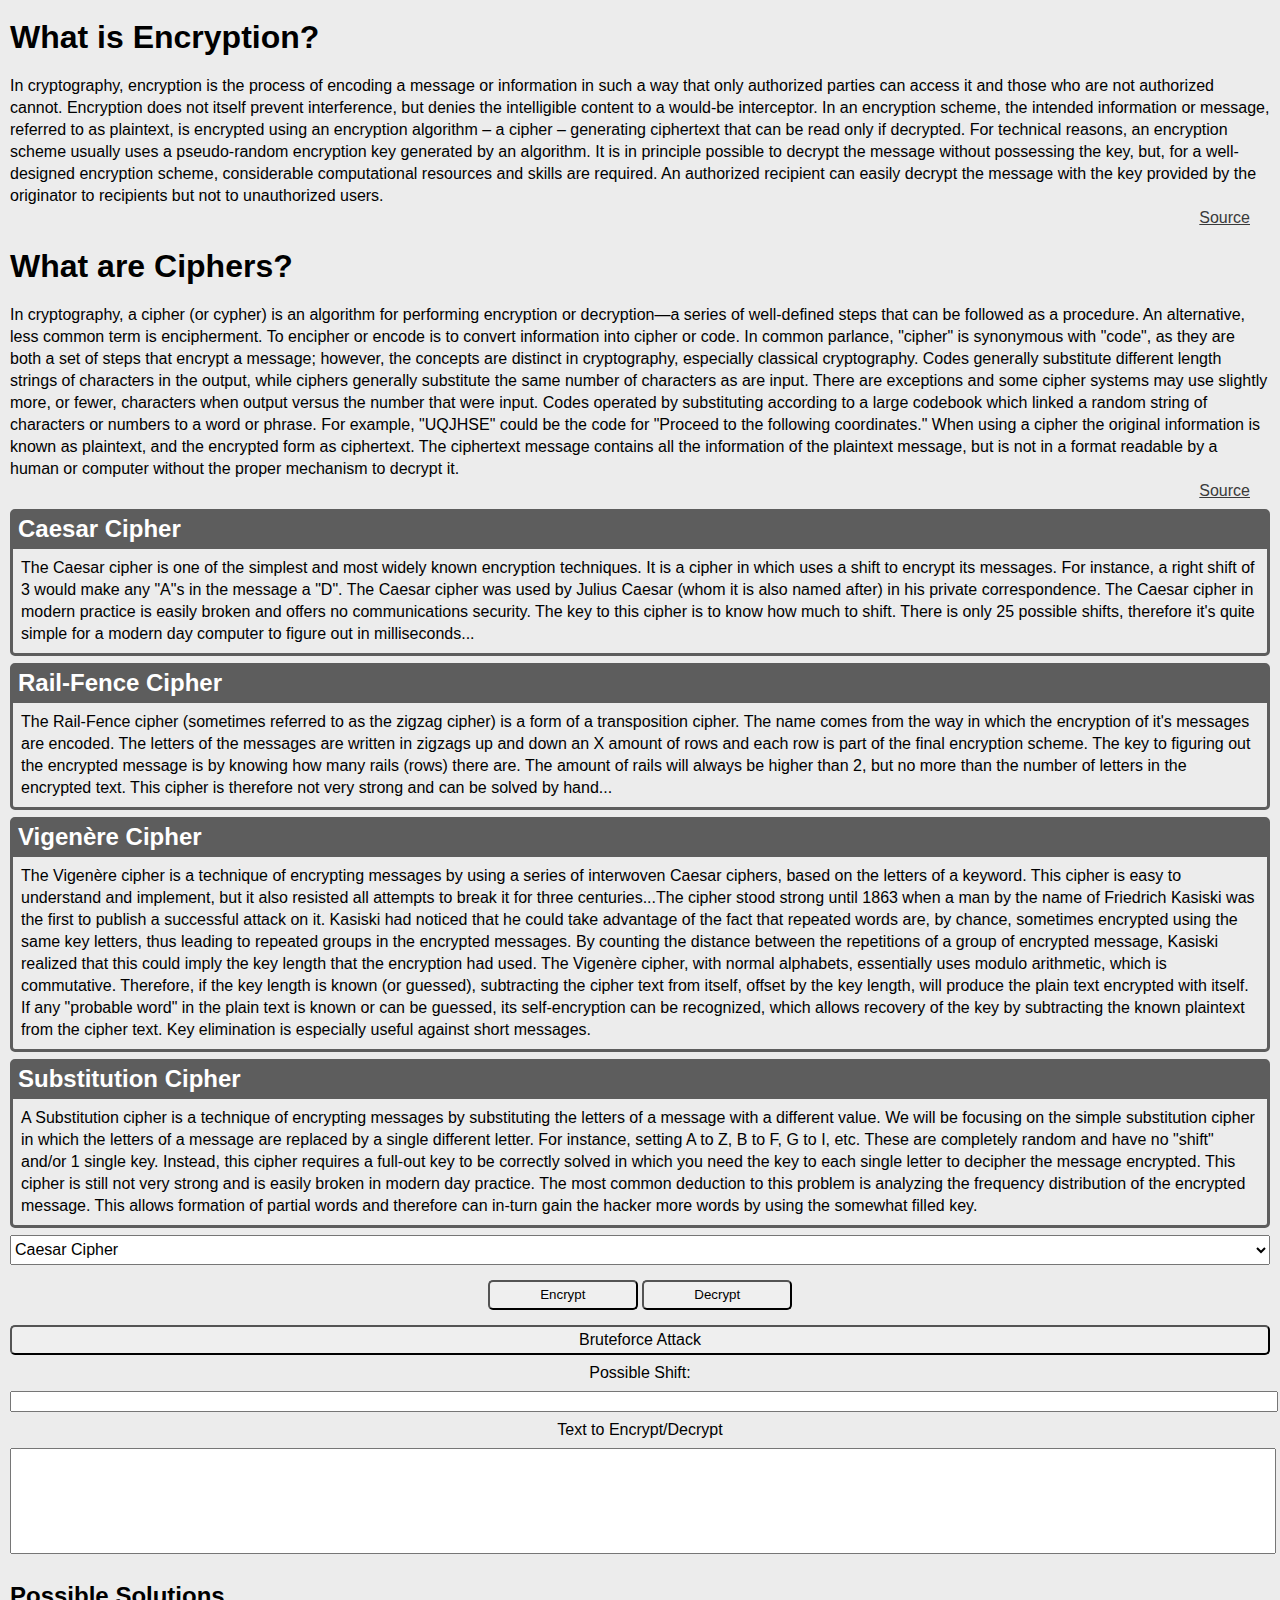
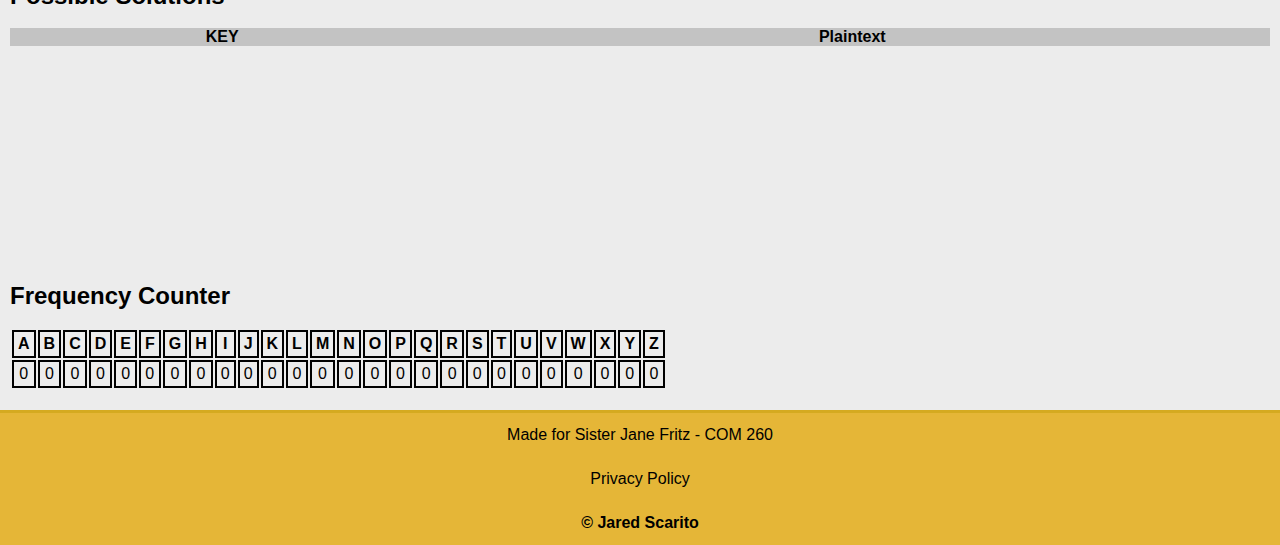
==== commit ae14cae9: "- Privacy Policy added (per Google requirements) [TODO LIST] * bruteforce() function needs to be don" ====
--- a/index.html
+++ b/index.html
@@ -8,6 +8,24 @@
     <link rel="stylesheet" href="https://use.fontawesome.com/releases/v5.7.2/css/all.css"
           integrity="sha384-fnmOCqbTlWIlj8LyTjo7mOUStjsKC4pOpQbqyi7RrhN7udi9RwhKkMHpvLbHG9Sr" crossorigin="anonymous" />
     <link href="css/style.css" rel="stylesheet" type="text/css" />
+    <!-- Global site tag (gtag.js) - Google Analytics -->
+    <script async src="https://www.googletagmanager.com/gtag/js?id=UA-129100109-3"></script>
+    <script>
+        window.dataLayer = window.dataLayer || [];
+        function gtag(){dataLayer.push(arguments);}
+        gtag('js', new Date());
+
+        gtag('config', 'UA-129100109-3');
+    </script>
+
+    <!-- Google AdSense -->
+    <script async src="//pagead2.googlesyndication.com/pagead/js/adsbygoogle.js"></script>
+    <script>
+        (adsbygoogle = window.adsbygoogle || []).push({
+            google_ad_client: "ca-pub-8839073776316720",
+            enable_page_level_ads: true
+        });
+    </script>
 </head>
 <body onload="load();">
 <div class="container">
@@ -150,6 +168,8 @@
                         <th>Plaintext</th>
                     </tr>
                 </thead>
+                <tbody>
+                </tbody>
             </table>
         </div>
     </div>
@@ -189,7 +209,7 @@
                     </tr>
                 </thead>
                 <tbody>
-                    <tr>
+                    <tr id="counts">
                         <td>0</td>
                         <td>0</td>
                         <td>0</td>
@@ -225,6 +245,7 @@
 <!-- Footer -->
 <footer>
     <span><a href="https://www.sjcny.edu/directory/faculty/s-jane-fritz" target="_blank">Made for Sister Jane Fritz - COM 260</a></span>
+    <span><a href="privacy.html" target="_blank">Privacy Policy</a></span>
     <span class="right"><a href="https://jaredscarito.com" target="_blank">&copy; Jared Scarito</a></span>
 </footer>
 <script src="https://ajax.googleapis.com/ajax/libs/jquery/3.3.1/jquery.min.js"></script>
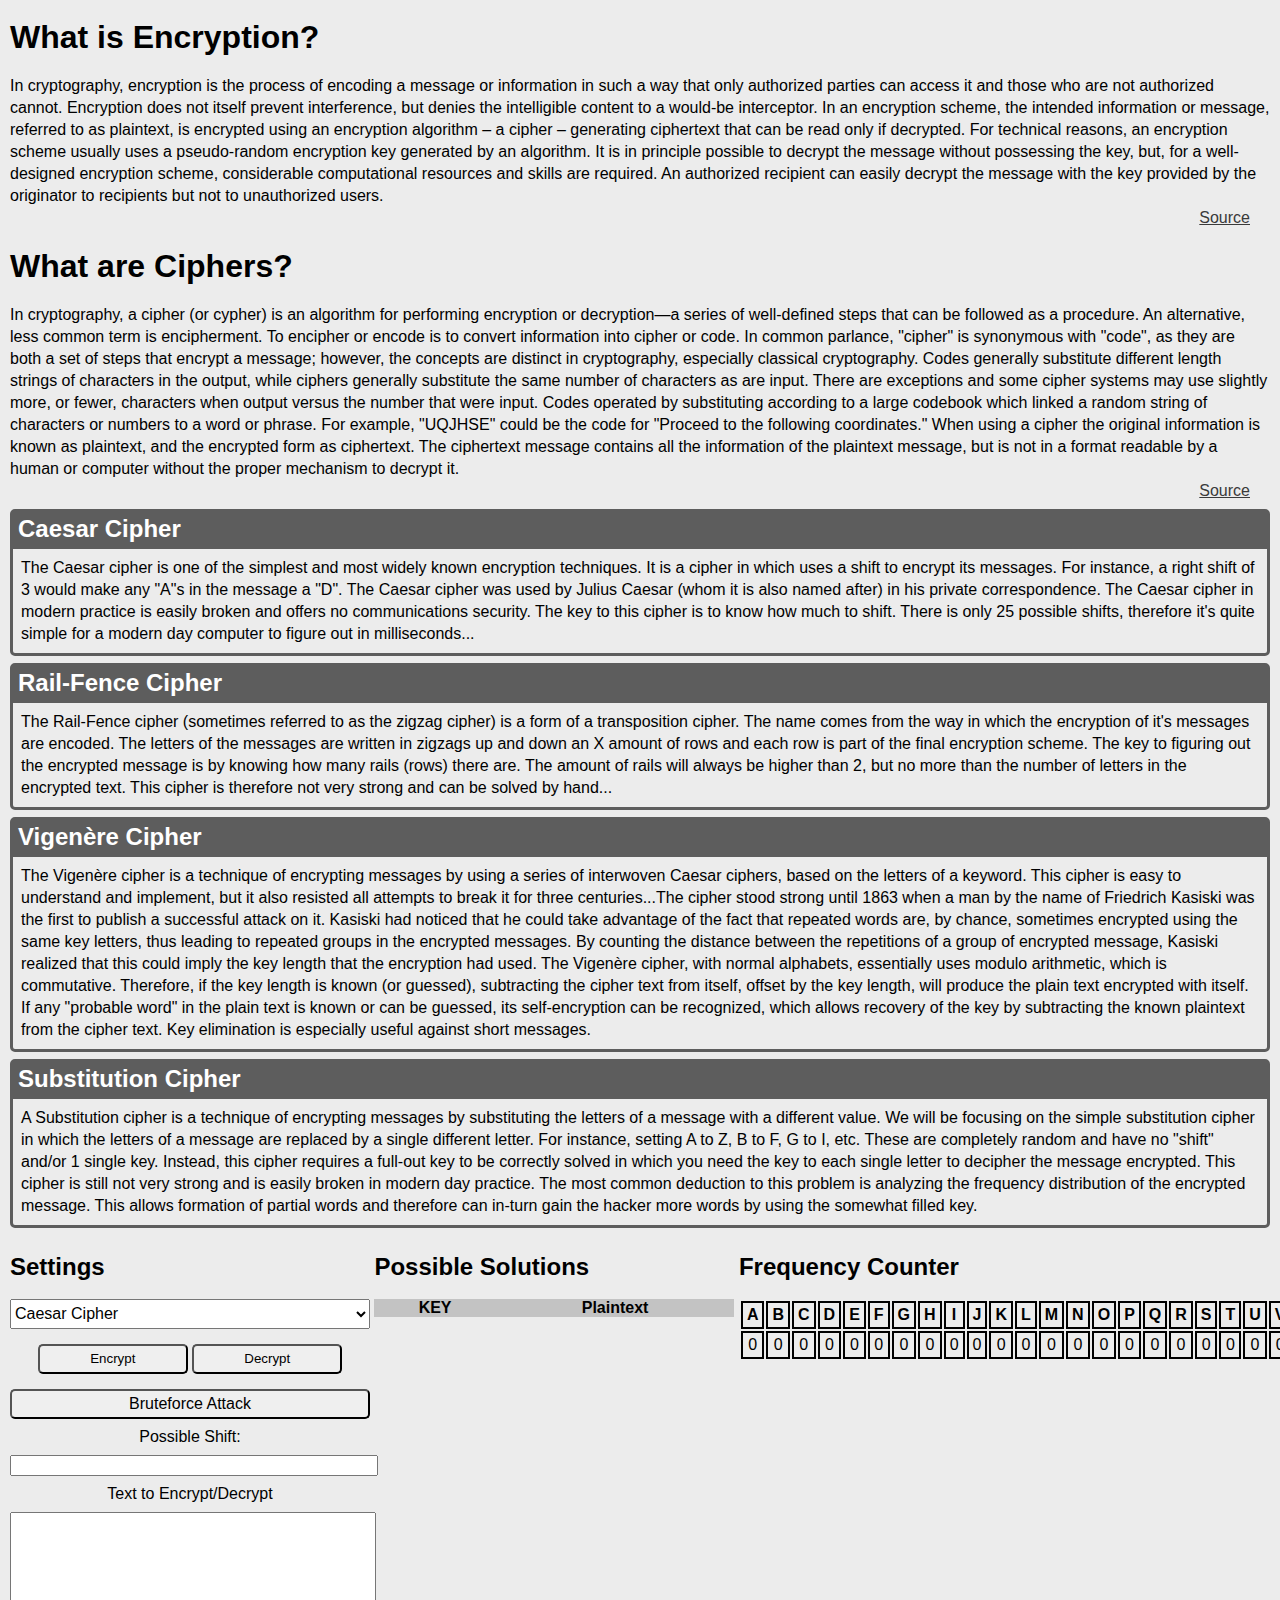
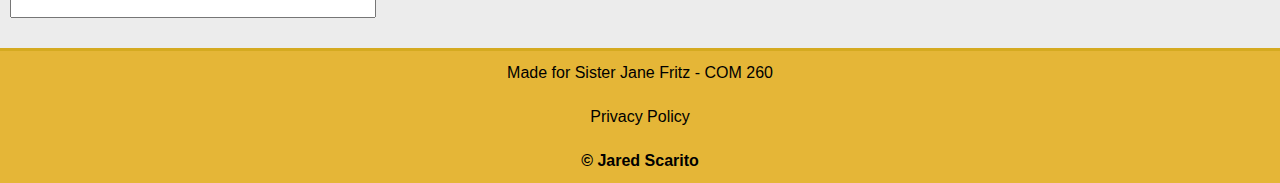
==== commit 93d9ebf8: "- Little more styling done [TODO LIST] * Styling for rest of media queries needs to be done" ====
--- a/index.html
+++ b/index.html
@@ -119,6 +119,7 @@
     </div>
     <!-- Encryption/Decryption -->
     <div class="block">
+        <h2>Settings</h2>
         <div class="settings">
             <select id="select-cipher" onchange="load();">
                 <option>Caesar Cipher</option>
@@ -148,7 +149,7 @@
             <!-- Substitution Key -->
             <div class="input-block" id="substitution-key">
                 <span>Key:</span>
-                <input type="text" id="key" placeholder="ABCDEFGHIJKLMNOPQRSTUVWXYZ" />
+                <input type="text" id="key" placeholder="ABCDEFGHIJKLMNOPQRSTUVWXYZ" value="ABCDEFGHIJKLMNOPQRSTUVWXYZ" />
             </div>
             <!-- End Keys -->
             <div class="input-block">
@@ -159,8 +160,8 @@
     </div>
     <!-- All Solutions -->
     <div class="block">
+        <h2>Possible Solutions</h2>
         <div class="solution-box">
-            <h2>Possible Solutions</h2>
             <table id="solutions">
                 <thead>
                     <tr>
@@ -175,8 +176,8 @@
     </div>
     <!-- Frequency Counter -->
     <div class="block">
+        <h2>Frequency Counter</h2>
         <div class="freq-box">
-            <h2>Frequency Counter</h2>
             <table id="freq">
                 <thead>
                     <tr>
--- a/css/style.css
+++ b/css/style.css
@@ -8,6 +8,7 @@
     margin-left: 10px;
     margin-right: 10px;
 }
+div.block h2 {}
 /** /
 SUMMARY BLOCK
 /**/
@@ -91,7 +92,6 @@
     height: 300px;
     overflow-y: scroll;
 }
-div.solution-box h2 {}
 div.solution-box table {
     background-color: white;
     border-collapse: collapse;
@@ -115,7 +115,6 @@
 div.freq-box {
     overflow-x: scroll;
 }
-div.freq-box h2 {}
 div.freq-box table {
     text-align: center;
 }
@@ -204,40 +203,46 @@
 }
 @media only screen and (min-width: 768px) {
     /* For tablets: */
-    /** /
-    SUMMARY BLOCK
-    /**/
-    div.summary-block {}
-    div.summary-block h1 {}
-    div.summary-block p {}
-    div.summary-block p a {}
-    div.summary-block h2 i {}
-    div.ciphers-desc {}
-    div.cipher-desc {}
-    div.cipher-desc h2 {}
-    div.cipher-desc p {}
-    div.block {}
-    div.settings {}
-    div.settings select {}
-    div.settings button {}
-    div.settings button.button-lg {}
-    div.input-block {}
-    div.input-block span {}
-    div.input-block input {}
-    div.input-block textarea {}
-    /** /
-    SOLUTIONS BLOCK
-    /**/
-    div.solution-box {}
-    div.solution-box h2 {}
-    div.solution-box table {}
-    div.solution-box table tr {}
-    div.solution-box table tr.alt {}
-    div.solution-box table tr td {}
-    /** /
-    FREQUENCY COUNTER
-    /**/
-    div.freq-box {}
+    div.block {
+        display: inline-block;
+        width: 360px;
+        vertical-align: top;
+    }
+    /** /
+    SUMMARY BLOCK
+    /**/
+    div.summary-block {}
+    div.summary-block h1 {}
+    div.summary-block p {}
+    div.summary-block p a {}
+    div.summary-block h2 i {}
+    div.ciphers-desc {}
+    div.cipher-desc {}
+    div.cipher-desc h2 {}
+    div.cipher-desc p {}
+    div.settings {}
+    div.settings select {}
+    div.settings button {}
+    div.settings button.button-lg {}
+    div.input-block {}
+    div.input-block span {}
+    div.input-block input {}
+    div.input-block textarea {}
+    /** /
+    SOLUTIONS BLOCK
+    /**/
+    div.solution-box {}
+    div.solution-box h2 {}
+    div.solution-box table {}
+    div.solution-box table tr {}
+    div.solution-box table tr.alt {}
+    div.solution-box table tr td {}
+    /** /
+    FREQUENCY COUNTER
+    /**/
+    div.freq-box {
+        width: 700px;
+    }
     div.freq-box h2 {}
     div.freq-box table {}
     div.freq-box table tr th {}
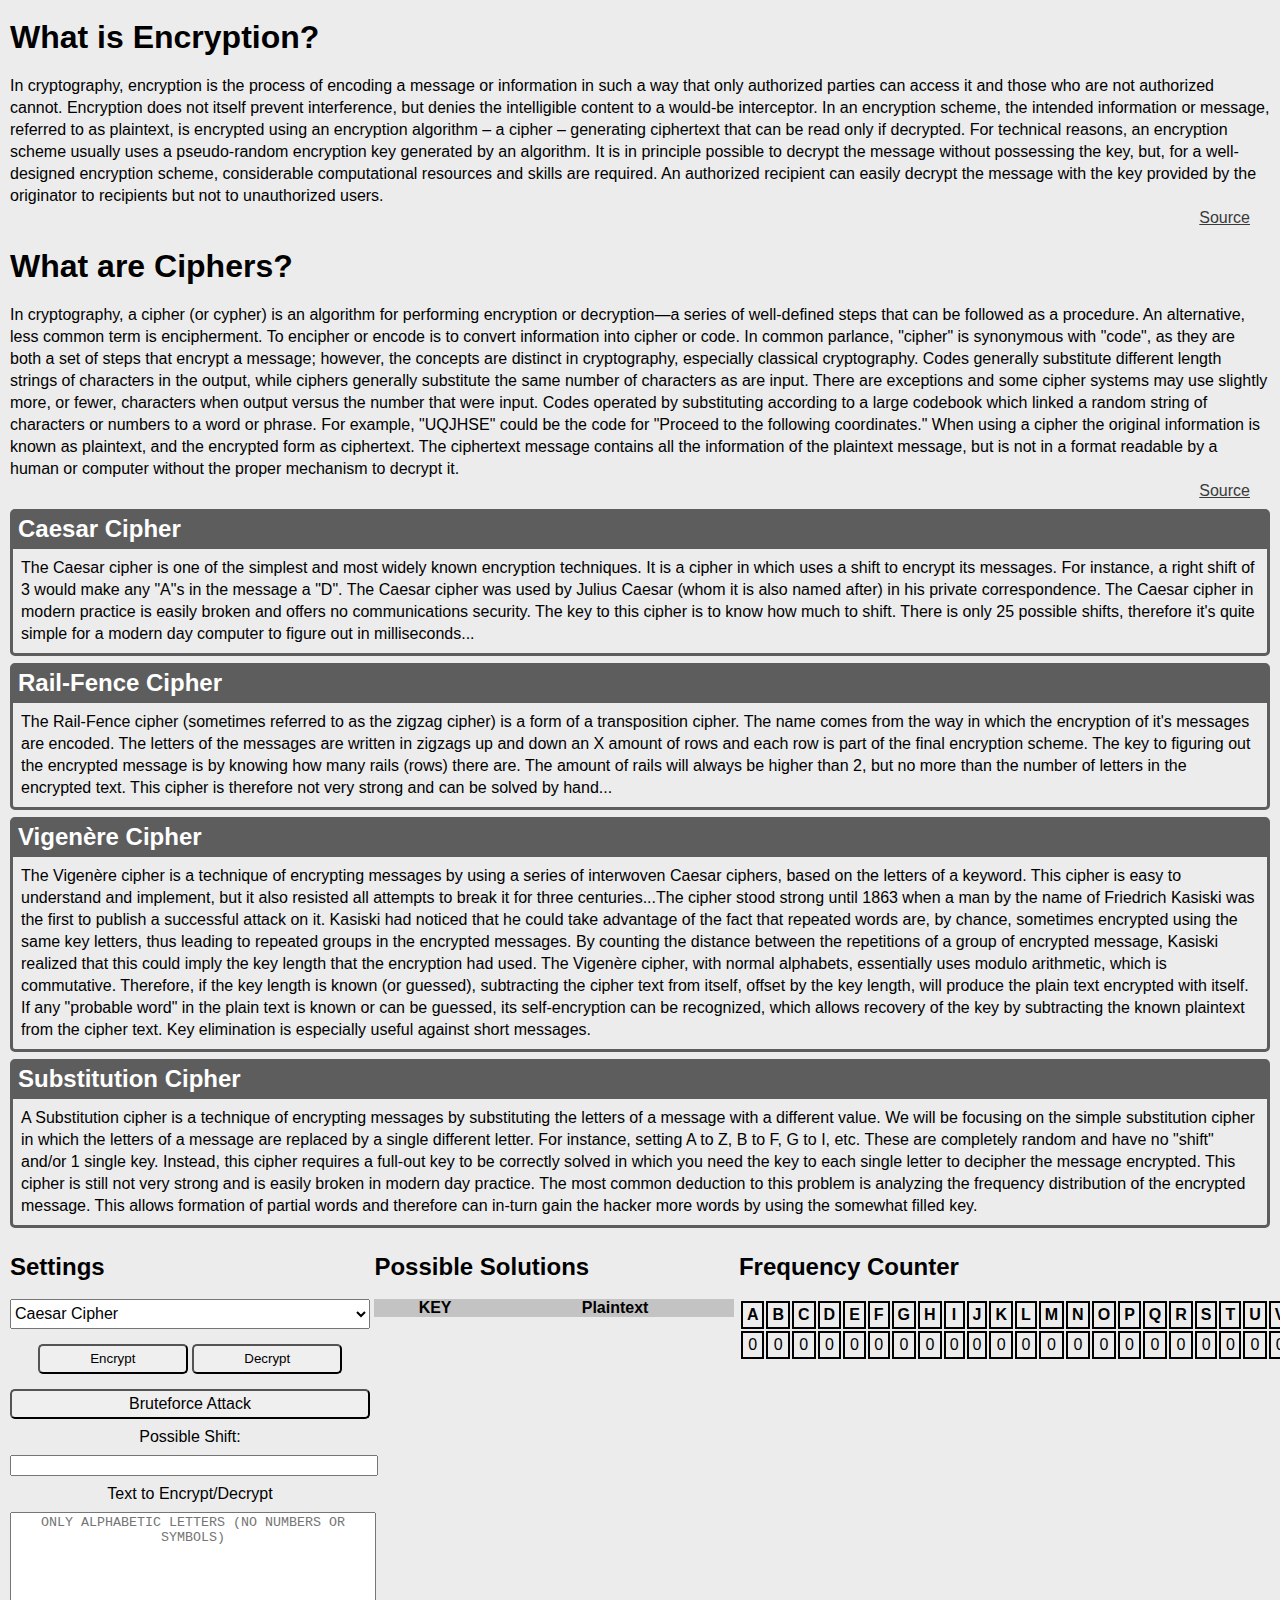
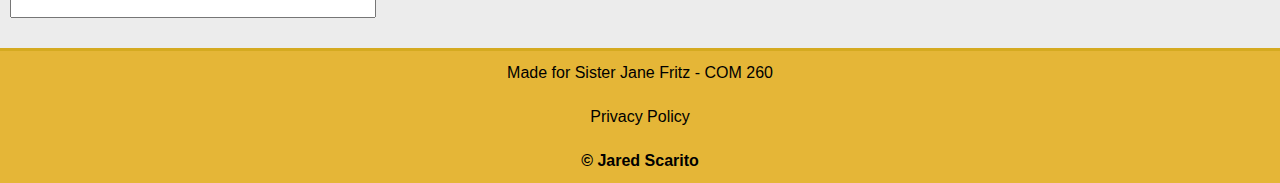
==== commit ce41814c: "- Fixed typo thanks to Peter lol [TODO LIST] * Styling for rest of media queries needs to be done" ====
--- a/index.html
+++ b/index.html
@@ -3,7 +3,7 @@
 <head>
     <meta charset="UTF-8">
     <meta name="viewport" content="width=device-width, initial-scale=1.0">
-    <title>Simple Cipbers - by Jared Scarito</title>
+    <title>Simple Ciphers - by Jared Scarito</title>
     <link rel="stylesheet" href="css/webReset.css" type="text/css" />
     <link rel="stylesheet" href="https://use.fontawesome.com/releases/v5.7.2/css/all.css"
           integrity="sha384-fnmOCqbTlWIlj8LyTjo7mOUStjsKC4pOpQbqyi7RrhN7udi9RwhKkMHpvLbHG9Sr" crossorigin="anonymous" />
@@ -154,7 +154,7 @@
             <!-- End Keys -->
             <div class="input-block">
                 <span>Text to Encrypt/Decrypt</span>
-                <textarea id="text-input"></textarea>
+                <textarea id="text-input" placeholder="ONLY ALPHABETIC LETTERS (NO NUMBERS OR SYMBOLS)"></textarea>
             </div>
         </div>
     </div>
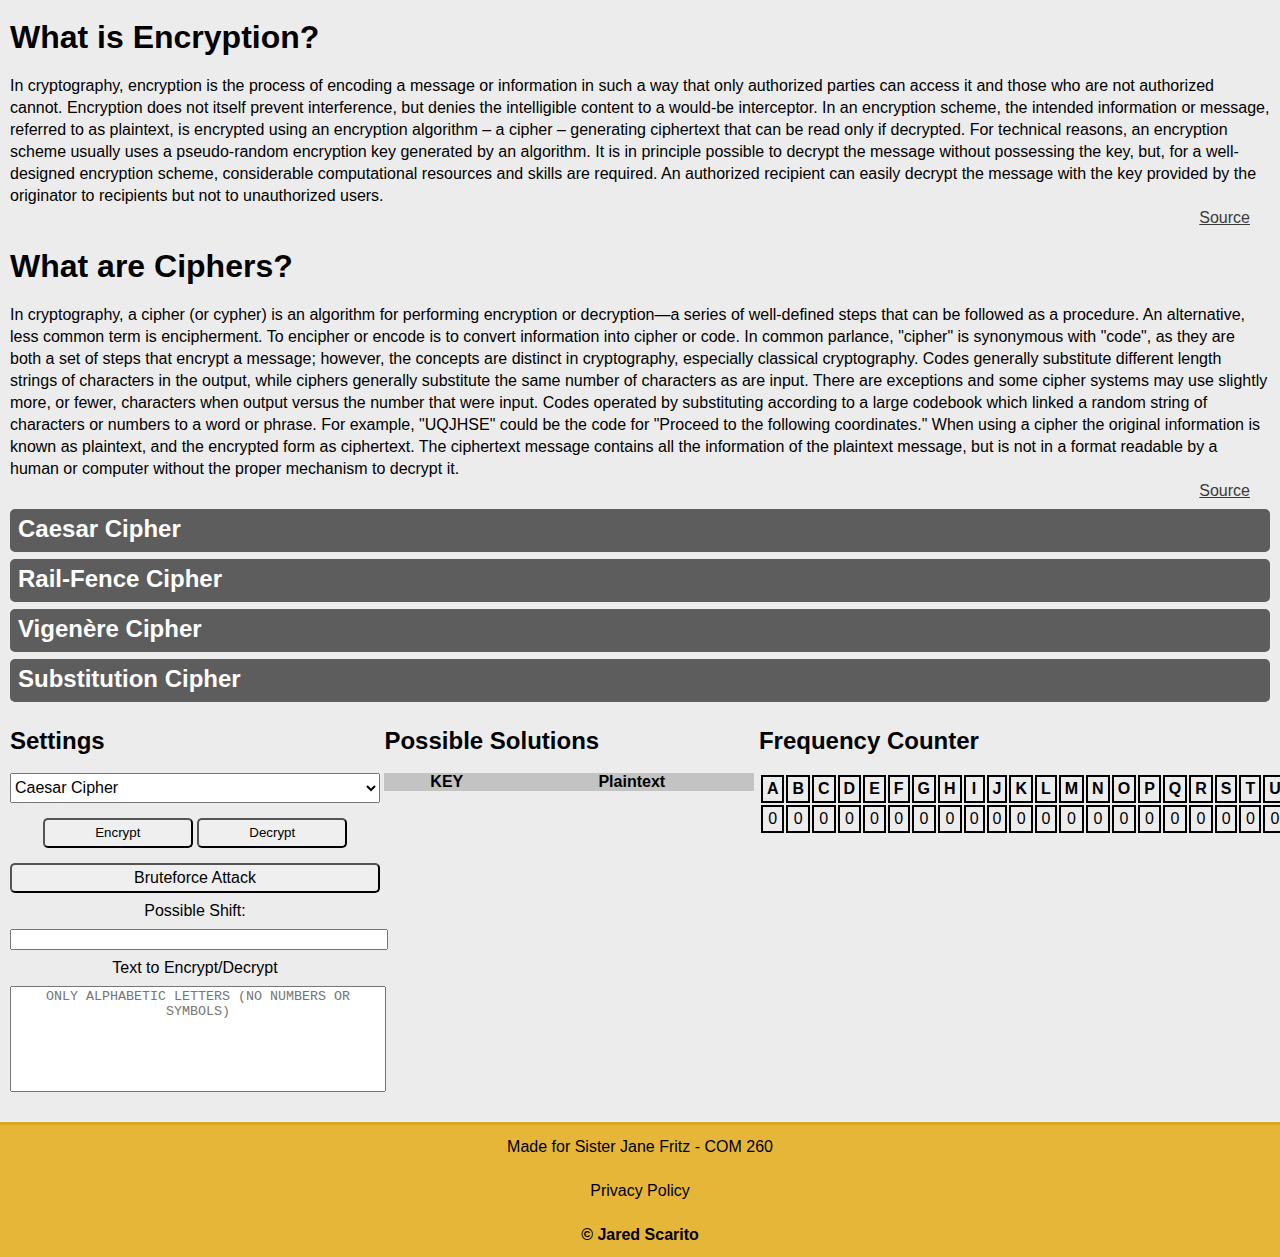
==== commit b36f6b63: "- Descriptions of ciphers now start off hidden instead of shown [TODO LIST] * Styling for rest of me" ====
--- a/index.html
+++ b/index.html
@@ -63,8 +63,8 @@
         <div class="ciphers-desc">
             <!-- Caesar Cipher -->
             <div class="cipher-desc">
-                <h2 onclick="toggleSummary('#caesar', this.firstElementChild);">Caesar Cipher <i class="fas fa-sort-up"></i></h2>
-                <p id="caesar">
+                <h2 onclick="toggleSummary('#caesar', this.firstElementChild);">Caesar Cipher <i class="fas fa-sort-down"></i></h2>
+                <p id="caesar" style="display: none;">
                     The Caesar cipher is one of the simplest and most widely known encryption techniques. It is a cipher in
                     which uses a shift to encrypt its messages. For instance, a right shift of 3 would make any "A"s in the message
                     a "D". The Caesar cipher was used by Julius Caesar (whom it is also named after) in his private correspondence.
@@ -75,8 +75,8 @@
             </div>
             <!-- Rail-Fence Cipher -->
             <div class="cipher-desc">
-                <h2 onclick="toggleSummary('#rail-fence', this.firstElementChild);">Rail-Fence Cipher <i class="fas fa-sort-up"></i></h2>
-                <p id="rail-fence">
+                <h2 onclick="toggleSummary('#rail-fence', this.firstElementChild);">Rail-Fence Cipher <i class="fas fa-sort-down"></i></h2>
+                <p id="rail-fence" style="display: none;">
                     The Rail-Fence cipher (sometimes referred to as the zigzag cipher) is a form of a transposition cipher. The name
                     comes from the way in which the encryption of it's messages are encoded. The letters of the messages are written
                     in zigzags up and down an X amount of rows and each row is part of the final encryption scheme. The key to figuring out
@@ -87,8 +87,8 @@
             </div>
             <!-- Vigenere Cipher -->
             <div class="cipher-desc">
-                <h2 onclick="toggleSummary('#vigenere', this.firstElementChild);">Vigenère Cipher <i class="fas fa-sort-up"></i></h2>
-                <p id="vigenere">
+                <h2 onclick="toggleSummary('#vigenere', this.firstElementChild);">Vigenère Cipher <i class="fas fa-sort-down"></i></h2>
+                <p id="vigenere" style="display: none;">
                     The Vigenère cipher is a technique of encrypting messages by using a series of interwoven Caesar ciphers, based
                     on the letters of a keyword. This cipher is easy to understand and implement, but it also resisted all attempts
                     to break it for three centuries...The cipher stood strong until 1863 when a man by the name of Friedrich Kasiski
@@ -104,8 +104,8 @@
             </div>
             <!-- Substitution Cipher -->
             <div class="cipher-desc">
-                <h2 onclick="toggleSummary('#substitution', this.firstElementChild);">Substitution Cipher <i class="fas fa-sort-up"></i></h2>
-                <p id="substitution">
+                <h2 onclick="toggleSummary('#substitution', this.firstElementChild);">Substitution Cipher <i class="fas fa-sort-down"></i></h2>
+                <p id="substitution" style="display: none;">
                     A Substitution cipher is a technique of encrypting messages by substituting the letters of a message with a different value.
                     We will be focusing on the simple substitution cipher in which the letters of a message are replaced by a single different letter.
                     For instance, setting A to Z, B to F, G to I, etc. These are completely random and have no "shift" and/or 1 single key. Instead,
--- a/css/style.css
+++ b/css/style.css
@@ -205,7 +205,7 @@
     /* For tablets: */
     div.block {
         display: inline-block;
-        width: 360px;
+        width: 370px;
         vertical-align: top;
     }
     /** /
@@ -231,7 +231,9 @@
     /** /
     SOLUTIONS BLOCK
     /**/
-    div.solution-box {}
+    div.solution-box {
+        height: 320px;
+    }
     div.solution-box h2 {}
     div.solution-box table {}
     div.solution-box table tr {}
